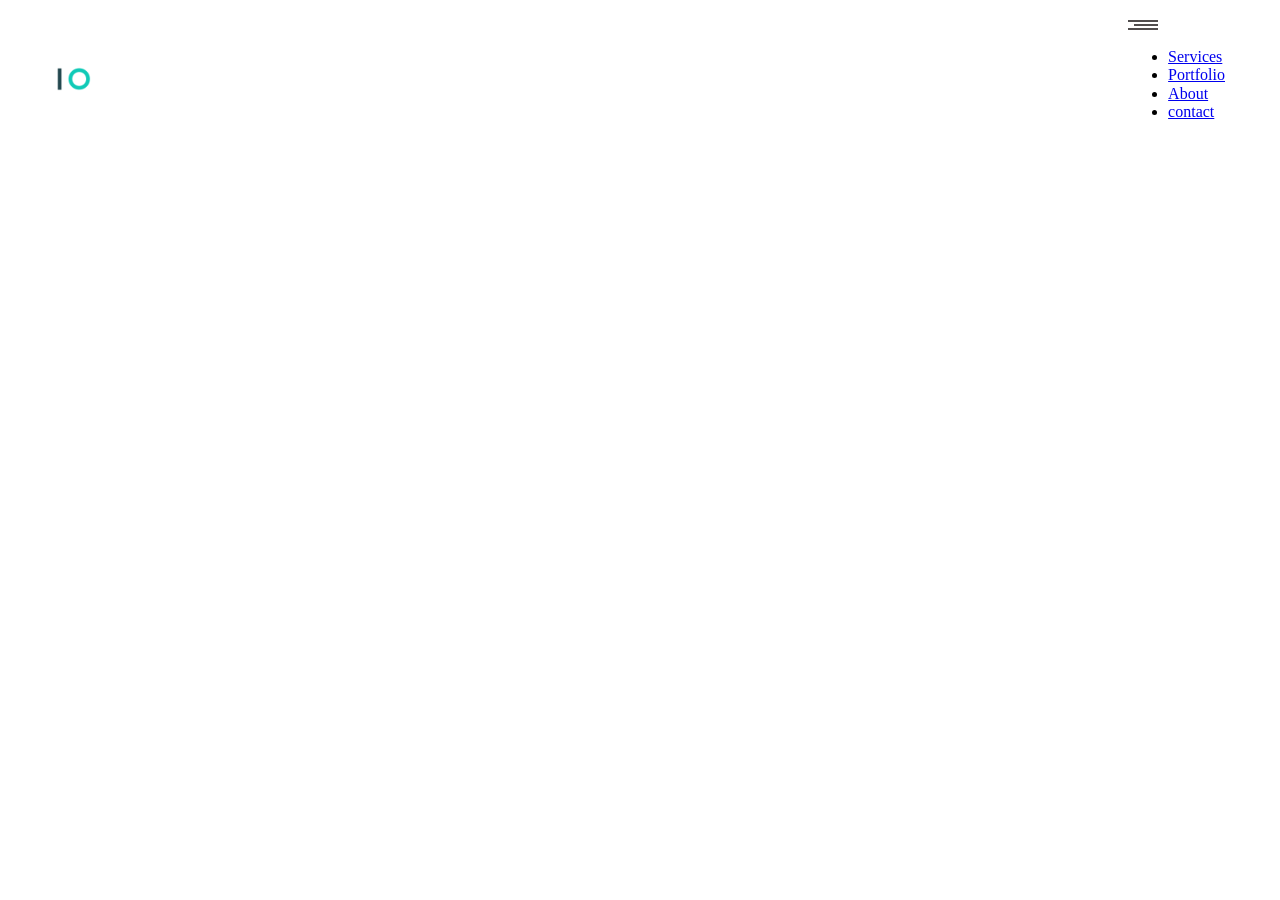
==== index.html @ fdffd924 "First part of the project global css and the first part of the header" ====
<!DOCTYPE html>
<html lang="en">
<head>
    <meta charset="UTF-8">
    <meta name="viewport" content="width=device-width, initial-scale=1.0">
    <title>Leon Template one</title>
        <!---->
    <link rel="stylesheet" href="CSS/leon.css">
        <!---->
    <link rel="stylesheet" href="CSS/normalize.css">
        <!---->
    <link rel="preconnect" href="https://fonts.googleapis.com">
    <link rel="preconnect" href="https://fonts.gstatic.com" crossorigin>
    <link href="https://fonts.googleapis.com/css2?family=Work+Sans:ital,wght@0,100..900;1,100..900&display=swap" rel="stylesheet">
        <!---->
    <link rel="stylesheet" href="CSS/all.min.css">
</head>
<body>
    <!--Start Header-->
    <header class="header">
        <div class="container">
            <img class="logo" src="IMAGES/logo.png" alt="Logo">
            <div class="links">
                <span class="icon">
                    <span></span>
                    <span></span>
                    <span></span>
                </span>
                <ul>
                    <li><a href="#services">Services</a></li>
                    <li><a href="#portfolio">Portfolio</a></li>
                    <li><a href="#about">About</a></li>
                    <li><a href="#contact">contact</a></li>
                </ul>
            </div>
        </div>
    </header>
    <!--End Header-->

</body>
</html>
---- CSS/leon.css ----
/*Start variables*/

/*End variables*/

/********************************************************************************************************************/

/*Start global rules*/
.container {
    padding-left: 15px;
    padding-right: 15px;
    margin-left: auto;
    margin-right: auto;
  }
  /* Small */
  @media (min-width: 768px) {
    .container {
      width: 750px;
    }
  }
  /* Medium */
  @media (min-width: 992px) {
    .container {
      width: 970px;
    }
  }
  /* Large */
  @media (min-width: 1200px) {
    .container {
      width: 1170px;
    }
  }
/*End global rules*/

/********************************************************************************************************************/

/*Start header*/
header {
    padding: 20px;
}

header .container {
    display: flex;
    justify-content: space-between;
    align-items: center;
}

header .logo {
    width: 60px;
}

header .links {
    position: relative;
}

header .links:hover .icon span:nth-child(2) {
    width: 100%;
}

header .links .icon {
    width: 30px;
    display: flex;
    flex-wrap: wrap;    
    justify-content: flex-end;
}

header .links .icon span {
    background-color: #504d4d;
    margin-bottom: 2px;
    justify-content: flex-end;
}

header .links .icon span:first-child {
    height: 2px;
    width: 100%;
}

header .links .icon span:nth-child(2){
    height: 2px;
    width: 80%;
    transition: 0.3s;
}

header .links .icon span:last-child{
    height: 2px;
    width: 100%;

}


/*End header*/
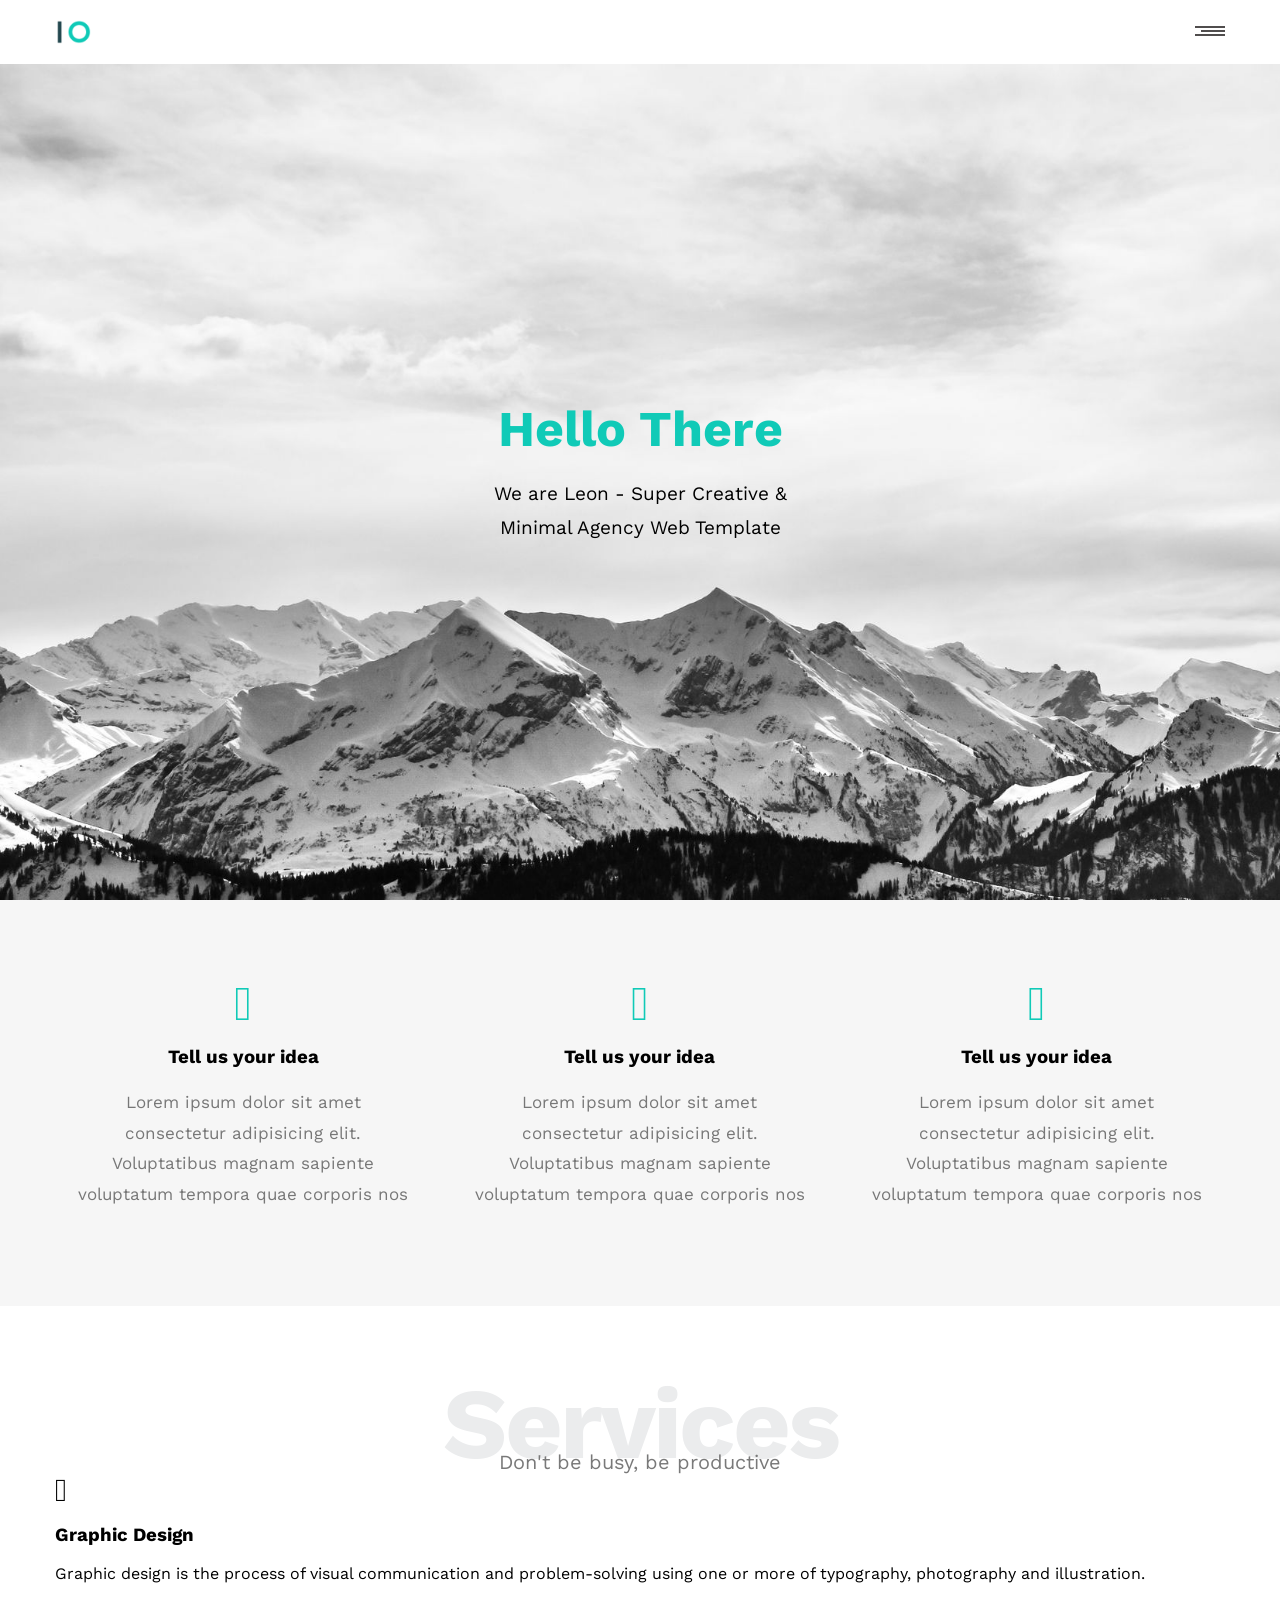
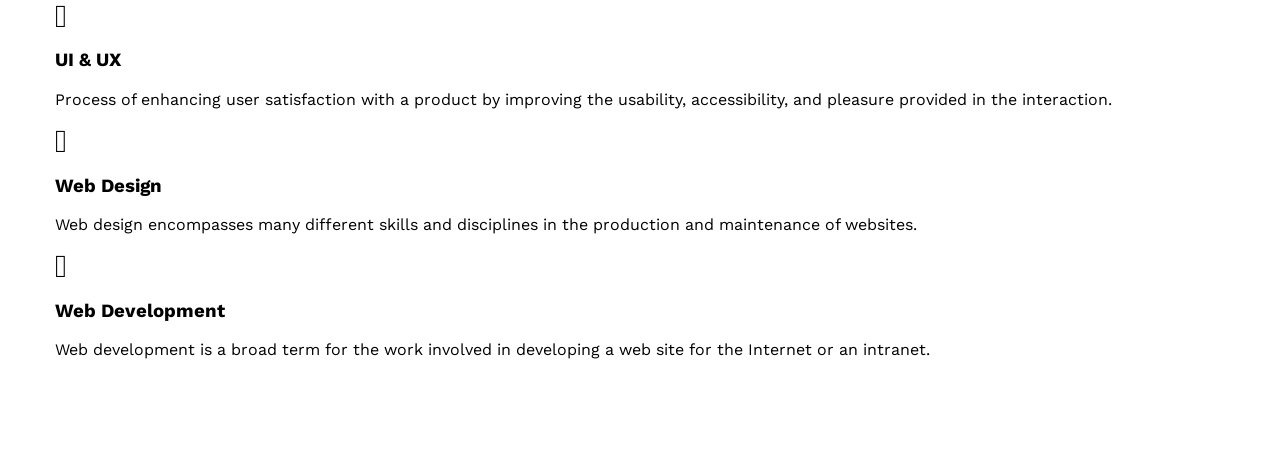
==== commit 48f92593: "finish the feature section with css and the service section without css" ====
--- a/index.html
+++ b/index.html
@@ -36,6 +36,99 @@
         </div>
     </header>
     <!--End Header-->
-
+    <!--Start landing section-->
+    <div class="landing" >
+        <div class="container">
+            <div class="intro-text">
+                <h1>Hello There</h1>
+                <p>We are Leon - Super Creative & Minimal Agency Web Template</p>
+            </div>
+        </div>
+    </div>
+    <!-- End landing section-->
+    <!-- Start features -->
+    <div class="features">
+        <div class = "container">
+            <div class="feat">
+                <i class="fas fa-magic fa-3x"></i>
+                <h3>Tell us your idea</h3>
+                <p>Lorem ipsum dolor sit amet consectetur adipisicing elit. Voluptatibus magnam sapiente voluptatum tempora quae corporis nos</p>  
+            </div>
+            <div class="feat">
+                <i class="fas fa-gem fa-3x"></i>
+                <h3>Tell us your idea</h3>
+                <p>Lorem ipsum dolor sit amet consectetur adipisicing elit. Voluptatibus magnam sapiente voluptatum tempora quae corporis nos</p>  
+            </div>
+            <div class="feat">
+                <i class="fas fa-globe-asia fa-3x"></i>
+                <h3>Tell us your idea</h3>
+                <p>Lorem ipsum dolor sit amet consectetur adipisicing elit. Voluptatibus magnam sapiente voluptatum tempora quae corporis nos</p>  
+            </div>
+        </div>
+    </div>
+    <!-- End features -->
+    <!-- Start Services -->
+    <div class="services" id="services">
+        <div class="container">
+          <h2 class="special-heading">Services</h2>
+          <p>Don't be busy, be productive</p>
+          <div class="services-content">
+            <div class="col">
+              <!-- Start Service -->
+              <div class="srv">
+                <i class="fas fa-palette fa-2x"></i>
+                <div class="text">
+                  <h3>Graphic Design</h3>
+                  <p>
+                    Graphic design is the process of visual communication and problem-solving using one or more of
+                    typography, photography and illustration.
+                  </p>
+                </div>
+              </div>
+              <div class="srv">
+                <i class="fab fa-sketch fa-2x"></i>
+                <div class="text">
+                  <h3>UI & UX</h3>
+                  <p>
+                    Process of enhancing user satisfaction with a product by improving the usability, accessibility, and
+                    pleasure provided in the interaction.
+                  </p>
+                </div>
+              </div>
+              <!-- End Service -->
+            </div>
+            <div class="col">
+              <!-- Start Services -->
+              <div class="srv">
+                <i class="fas fa-vector-square fa-2x"></i>
+                <div class="text">
+                  <h3>Web Design</h3>
+                  <p>
+                    Web design encompasses many different skills and disciplines in the production and maintenance of
+                    websites.
+                  </p>
+                </div>
+              </div>
+              <div class="srv">
+                <i class="fas fa-pencil-ruler fa-2x"></i>
+                <div class="text">
+                  <h3>Web Development</h3>
+                  <p>
+                    Web development is a broad term for the work involved in developing a web site for the Internet or an
+                    intranet.
+                  </p>
+                </div>
+              </div>
+              <!-- End Services -->
+            </div>
+            <div class="col">
+              <div class="image image-column">
+                <img decoding="async" src="images/services.jpg" alt="" />
+              </div>
+            </div>
+          </div>
+        </div>
+      </div>
+      <!-- End Services -->
 </body>
-</html>+</html>
--- a/CSS/leon.css
+++ b/CSS/leon.css
@@ -1,4 +1,7 @@
 /*Start variables*/
+:root {
+  --main-color : #10cab7;
+}
 
 /*End variables*/
 
@@ -29,7 +32,41 @@
       width: 1170px;
     }
   }
+
+  body {
+    font-size: 1em;
+    font-family: 'Work Sans', sans-serif;
+    color: #000 ;
+    
+}
 /*End global rules*/
+
+/*Start components*/
+.special-heading {
+  color: #ebeced;
+  font-size: 100px;
+  text-align: center;
+  font-weight: 300px;
+  letter-spacing: -3px;
+  margin: 0;
+}
+
+.special-heading + p {
+  margin: -30px 0 0;
+  font-size: 20px;
+  text-align: center;
+  color: #797979;
+}
+
+@media (max-width :767px ) {
+  .special-heading {
+    font-size: 60px;
+  }
+  .special-heading + p {
+    margin: -20px 0 0;
+  }
+}
+/*End components*/
 
 /********************************************************************************************************************/
 
@@ -51,6 +88,8 @@
 header .links {
     position: relative;
 }
+
+/*the icon*/
 
 header .links:hover .icon span:nth-child(2) {
     width: 100%;
@@ -86,7 +125,126 @@
 
 }
 
+/**/
+/*the links*/
+header .links ul {
+    list-style: none;
+    margin: 0;
+    padding: 0;
+    background-color: #f6f6f6;
+    position: absolute;
+    right: 0;
+    min-width: 200px;
+    top: calc(100% + 15px);
+    display: none;
+    z-index: 1;
+  }
+
+header .links:hover ul {
+  display: block;
+}
+
+header .links ul::before {
+  content: "" ;
+  border-width: 10px;
+  border-style: solid;
+  border-color: transparent transparent #f6f6f6 transparent;
+  position: absolute;
+  right: 5px;
+  top: -18px;
+}
+
+header .links ul li a {
+    display: block;
+    padding: 15px;
+    text-decoration: none;
+    color: #000;
+    transition: 0.3s;
+}
+
+header .links ul li a:hover {
+  padding-left: 25px;
+}
+
+header .links ul li:not(:last-child) a{
+  border-bottom:  1px solid #ddd;
+}
+
 
 /*End header*/
-
-
+/********************************************************************************************************************/
+
+/*Start landing section*/
+.landing {
+  background-image: url(../IMAGES/landing.jpg);
+  background-size: cover;
+  height: calc(100vh - 64px);
+  position: relative;
+}
+
+.landing .container .intro-text{
+  position: absolute;
+  left: 50%;
+  top: 50%;
+  text-align: center;
+  transform: translate(-50% , -50%);
+  width: 320px;
+  max-width: 100%;
+  
+}
+
+.landing .container .intro-text h1{
+  margin: 0;
+  font-weight: bold;
+  font-size: 50px;
+  color: var(--main-color);
+
+
+}
+
+.landing .container .intro-text p{
+  font-size: 19px;
+  line-height: 1.8;
+}
+/*End landing section*/
+/***********************************************************************************************************************/
+/*Strat features */
+.features {
+  padding-top: 60px;
+  padding-bottom: 60px;
+  background-color: #f6f6f6;
+}
+
+.features .container {
+  display: grid;
+  grid-template-columns: repeat(auto-fill , minmax(300px, 1fr));
+  grid-gap: 20px;
+}
+
+.features .feat {
+  padding: 20px;
+  text-align: center;
+}
+
+.features .feat i {
+  color: var(--main-color);
+}
+
+.features .feat h3 {
+  font-weight: 800px;
+  margin: 30px o;
+}
+
+.features .feat p {
+  line-height: 1.8;
+  color: #777;
+  font-size: 17px;
+}
+/*End features*/
+
+/*Start services*/
+.services {
+  padding-top: 60px;
+  padding-bottom: 60px;
+}
+/*End sevrices*/
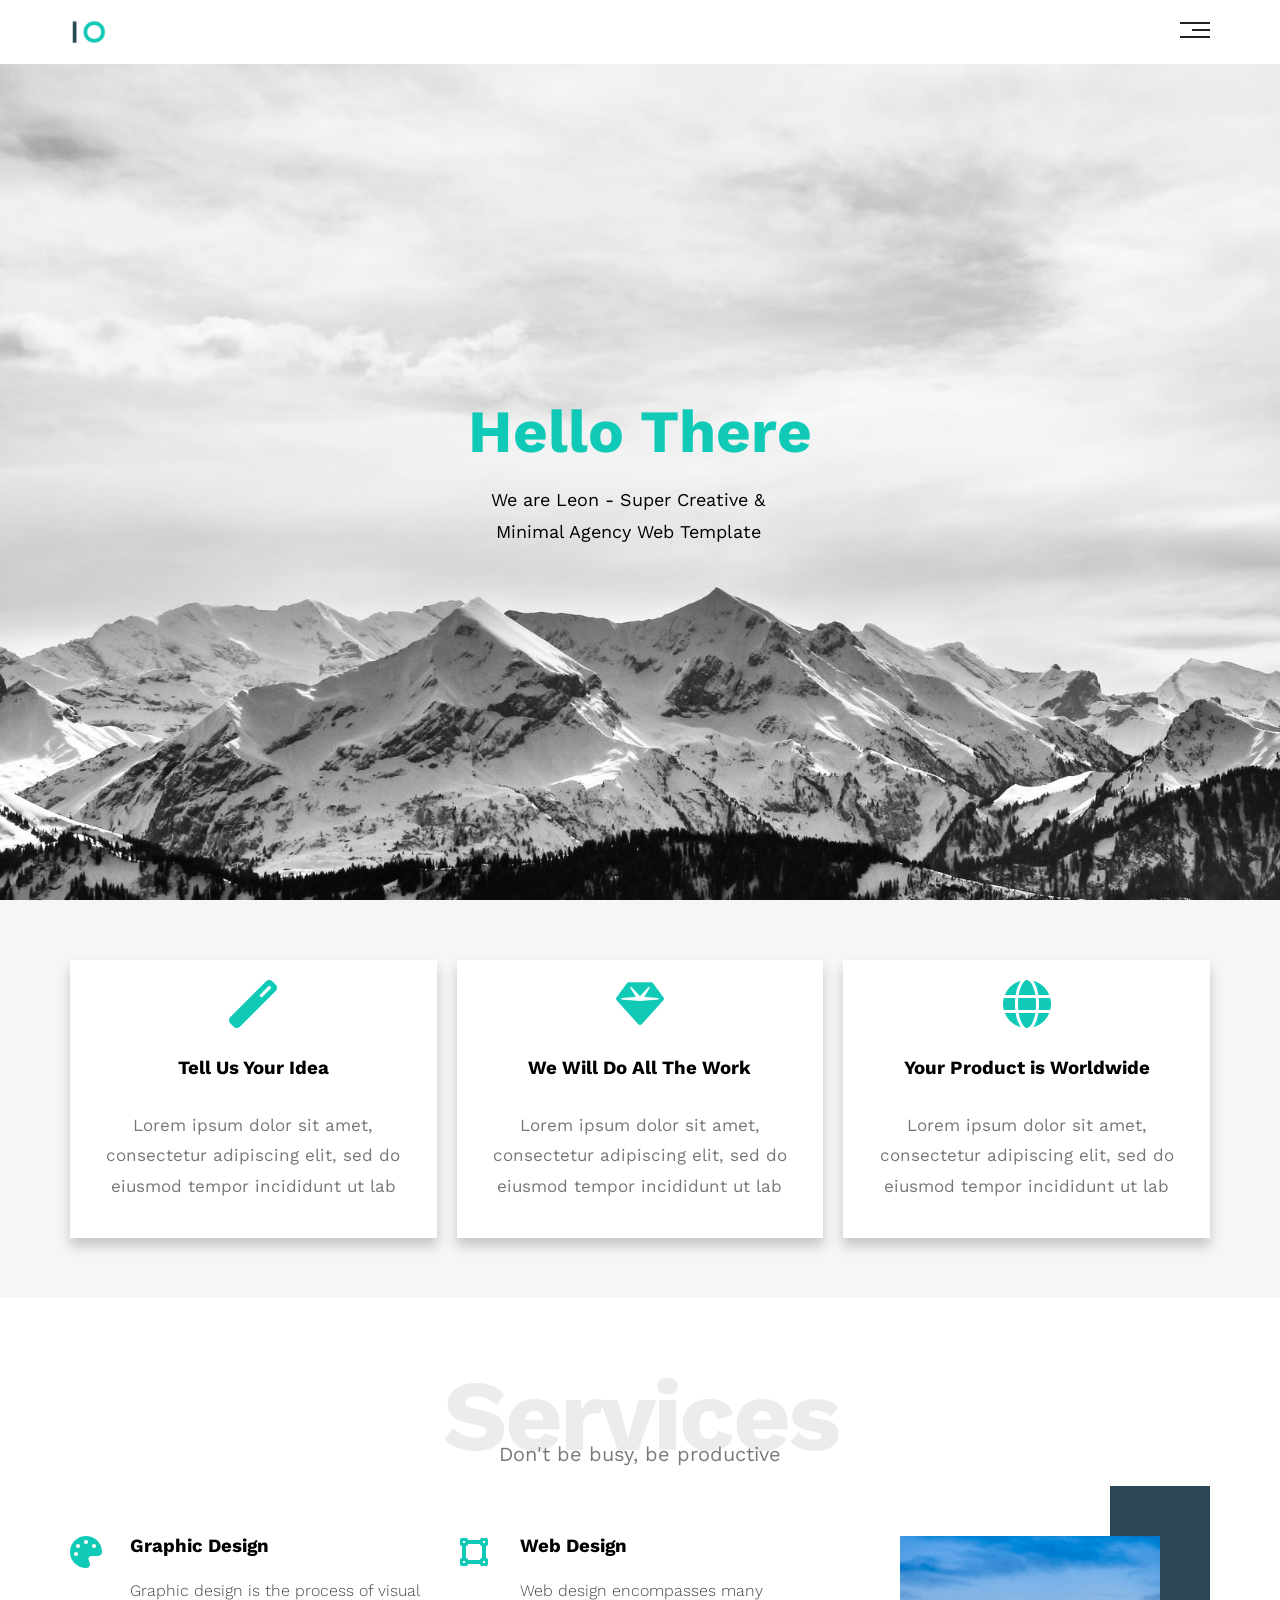
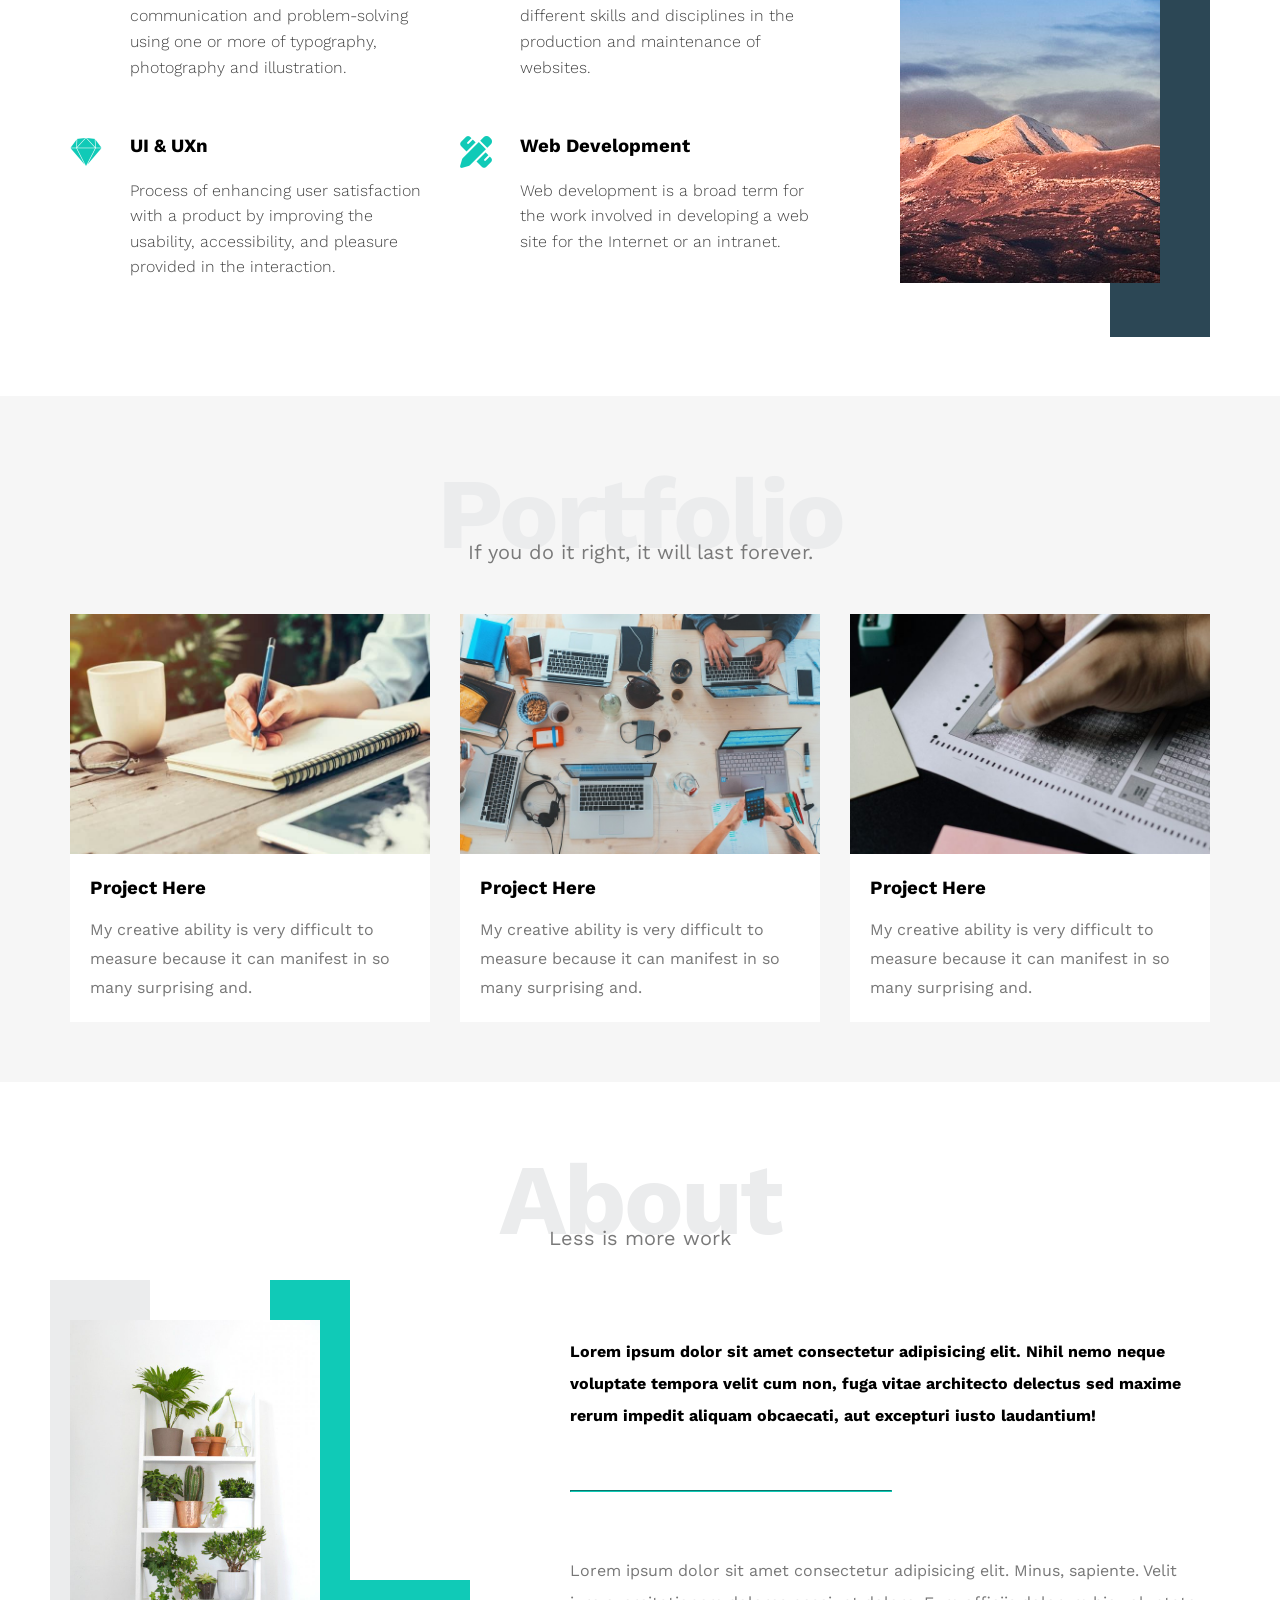
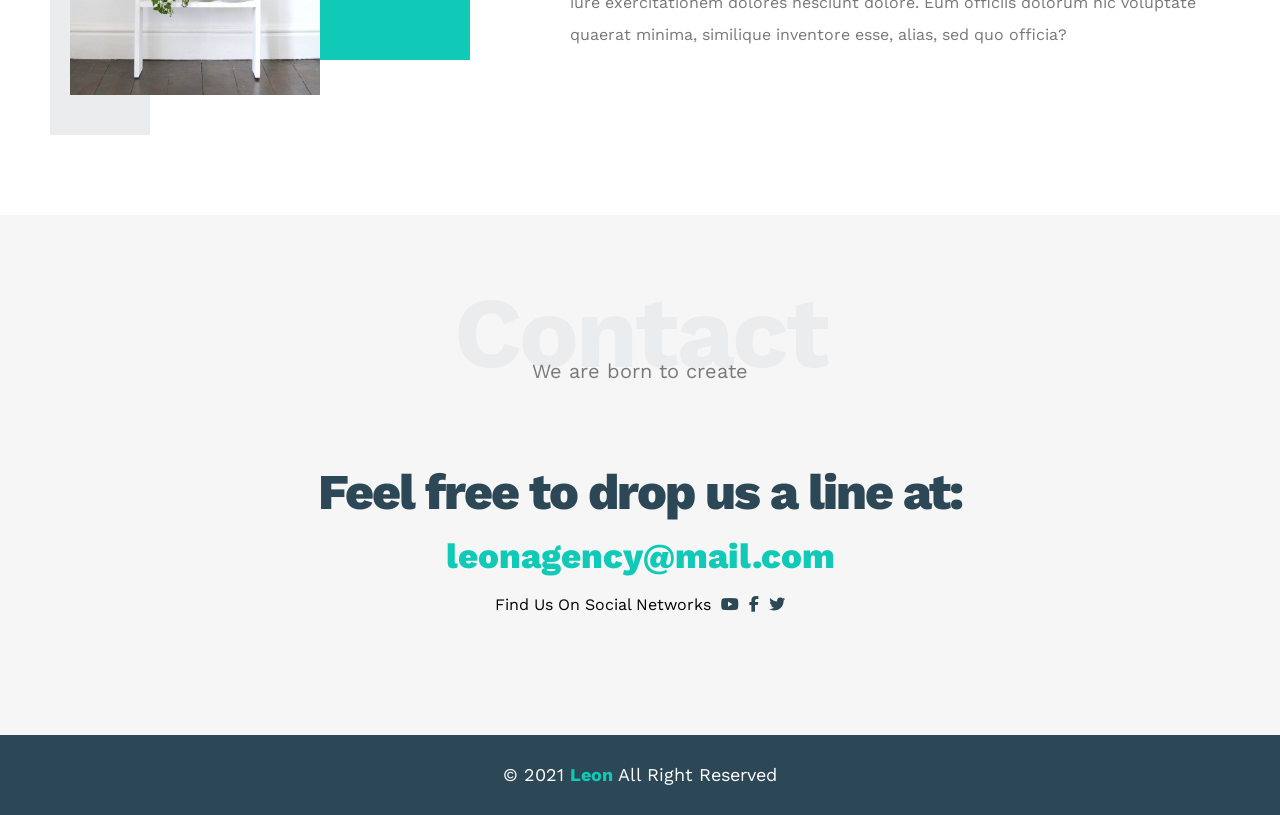
==== commit 482a9350: "first commit" ====
--- a/index.html
+++ b/index.html
@@ -1,134 +1,197 @@
 <!DOCTYPE html>
 <html lang="en">
-<head>
-    <meta charset="UTF-8">
-    <meta name="viewport" content="width=device-width, initial-scale=1.0">
-    <title>Leon Template one</title>
-        <!---->
-    <link rel="stylesheet" href="CSS/leon.css">
-        <!---->
-    <link rel="stylesheet" href="CSS/normalize.css">
-        <!---->
-    <link rel="preconnect" href="https://fonts.googleapis.com">
-    <link rel="preconnect" href="https://fonts.gstatic.com" crossorigin>
-    <link href="https://fonts.googleapis.com/css2?family=Work+Sans:ital,wght@0,100..900;1,100..900&display=swap" rel="stylesheet">
-        <!---->
-    <link rel="stylesheet" href="CSS/all.min.css">
-</head>
-<body>
-    <!--Start Header-->
-    <header class="header">
-        <div class="container">
-            <img class="logo" src="IMAGES/logo.png" alt="Logo">
-            <div class="links">
-                <span class="icon">
-                    <span></span>
-                    <span></span>
-                    <span></span>
-                </span>
-                <ul>
-                    <li><a href="#services">Services</a></li>
-                    <li><a href="#portfolio">Portfolio</a></li>
-                    <li><a href="#about">About</a></li>
-                    <li><a href="#contact">contact</a></li>
-                </ul>
-            </div>
+  <head>
+    <meta charset="UTF-8" />
+    <meta name="viewport" content="width=device-width, initial-scale=1.0" />
+    <title>Leon</title>
+    <link rel="stylesheet" href="css/leon.css" />
+    <link rel="stylesheet" href="css/normalize.css" />
+    <link rel="stylesheet" href="css/all.min.css">
+    <link rel="preconnect" href="https://fonts.googleapis.com" />
+    <link rel="preconnect" href="https://fonts.gstatic.com" crossorigin />
+    <link
+      href="https://fonts.googleapis.com/css2?family=Work+Sans:ital,wght@0,100..900;1,100..900&display=swap"
+      rel="stylesheet"
+    />
+  </head>
+  <body>
+    <!--Header-->
+    <header>
+      <div class="container">
+        <img class="logo" src="images/logo.png" alt="Logo">
+        <div class="links">
+          <span class="icon">
+            <span></span>
+            <span></span>
+            <span></span>
+          </span>
+          <ul>
+            <li><a href="#services">Services</a></li>
+            <li><a href="#portfolio">Portfolio</a></li>
+            <li><a href="#about">About</a></li>
+            <li><a href="#contact">Contact</a></li>
+          </ul>
         </div>
+      </div>
     </header>
     <!--End Header-->
-    <!--Start landing section-->
-    <div class="landing" >
-        <div class="container">
-            <div class="intro-text">
-                <h1>Hello There</h1>
-                <p>We are Leon - Super Creative & Minimal Agency Web Template</p>
+    <!--Start Landing section-->
+    <div class="landing">
+      <div class="intro-text">
+        <h1>Hello There</h1>
+        <p>We are Leon - Super Creative & Minimal Agency Web Template</p>
+      </div>
+    </div>
+    <!--End Landing section-->
+    <!--Start Feature-->
+    <div class="features">
+      <div class="container">
+        <div class="feat">
+          <i class="fas fa-magic fa-3x"></i>
+          <h3>Tell Us Your Idea</h3>
+          <p>Lorem ipsum dolor sit amet, consectetur adipiscing elit, sed do eiusmod tempor incididunt ut lab</p>
+        </div>
+        <div class="feat">
+          <i class="fas fa-gem fa-3x"></i>
+          <h3>We Will Do All The Work</h3>
+          <p>Lorem ipsum dolor sit amet, consectetur adipiscing elit, sed do eiusmod tempor incididunt ut lab</p>
+        </div>
+        <div class="feat">
+          <i class="fas fa-globe fa-3x"></i>
+          <h3>Your Product is Worldwide</h3>
+          <p>Lorem ipsum dolor sit amet, consectetur adipiscing elit, sed do eiusmod tempor incididunt ut lab</p>
+        </div>
+      </div> <!-- Closing the missing container div -->
+    </div>
+    <!--End Feature-->
+    <!--Start Services -->
+    <div class="services">
+      <div class="container">
+        <h2 class="special-heading">Services</h2>
+        <p>Don't be busy, be productive</p>
+        <div class="services-content">
+          <div class="col">
+            <!--Start service-->
+            <div class="srv">
+              <i class="fas fa-palette fa-2x"></i>
+              <div class="text">
+                <h3>Graphic Design</h3>
+                <p>Graphic design is the process of visual communication and problem-solving using one or more of typography, photography and illustration.</p>
+              </div>
             </div>
-        </div>
+            <!--End service-->
+            <!--Start service-->
+            <div class="srv">
+              <i class="fab fa-sketch fa-2x"></i>
+              <div class="text">
+                <h3>UI & UXn</h3>
+                <p>Process of enhancing user satisfaction with a product by improving the usability, accessibility, and pleasure provided in the interaction.</p>
+              </div>
+            </div>
+            <!--End service-->
+          </div>
+          <div class="col">
+            <!--Start service-->
+            <div class="srv">
+              <i class="fas fa-vector-square fa-2x"></i>
+              <div class="text">
+                <h3>Web Design</h3>
+                <p>Web design encompasses many different skills and disciplines in the production and maintenance of websites.</p>
+              </div>
+            </div>
+            <!--End service-->
+            <!--Start service-->
+            <div class="srv">
+              <i class="fas fa-pencil-ruler fa-2x"></i>
+              <div class="text">
+                <h3>Web Development</h3>
+                <p>Web development is a broad term for the work involved in developing a web site for the Internet or an intranet.</p>
+              </div>
+            </div>
+            <!--End service-->
+          </div>
+          <div class="col">
+            <div class="image image-column">
+              <img src="images/services.jpg" alt="services">
+            </div>
+          </div>
+        </div> <!-- Closing the missing div -->
+      </div>
     </div>
-    <!-- End landing section-->
-    <!-- Start features -->
-    <div class="features">
-        <div class = "container">
-            <div class="feat">
-                <i class="fas fa-magic fa-3x"></i>
-                <h3>Tell us your idea</h3>
-                <p>Lorem ipsum dolor sit amet consectetur adipisicing elit. Voluptatibus magnam sapiente voluptatum tempora quae corporis nos</p>  
+    
+    <!--End Services -->
+    <!--Start portfolio-->
+    <div class="portfolio">
+      <div class="container">
+        <h2 class="special-heading">Portfolio</h2>
+        <p>If you do it right, it will last forever.</p>
+        <div class="portfolio-content">
+          <div class="carde">
+            <img src="images/portfolio-1.jpg" alt="portfolio-1">
+            <div class="info">
+              <h3>Project Here</h3>
+              <p>My creative ability is very difficult to measure because it can manifest in so many surprising and.</p>
             </div>
-            <div class="feat">
-                <i class="fas fa-gem fa-3x"></i>
-                <h3>Tell us your idea</h3>
-                <p>Lorem ipsum dolor sit amet consectetur adipisicing elit. Voluptatibus magnam sapiente voluptatum tempora quae corporis nos</p>  
+          </div>
+          <div class="carde">
+            <img src="images/portfolio-2.jpg" alt="portfolio-2">
+            <div class="info">
+              <h3>Project Here</h3>
+              <p>My creative ability is very difficult to measure because it can manifest in so many surprising and.</p>
             </div>
-            <div class="feat">
-                <i class="fas fa-globe-asia fa-3x"></i>
-                <h3>Tell us your idea</h3>
-                <p>Lorem ipsum dolor sit amet consectetur adipisicing elit. Voluptatibus magnam sapiente voluptatum tempora quae corporis nos</p>  
-            </div>
-        </div>
-    </div>
-    <!-- End features -->
-    <!-- Start Services -->
-    <div class="services" id="services">
-        <div class="container">
-          <h2 class="special-heading">Services</h2>
-          <p>Don't be busy, be productive</p>
-          <div class="services-content">
-            <div class="col">
-              <!-- Start Service -->
-              <div class="srv">
-                <i class="fas fa-palette fa-2x"></i>
-                <div class="text">
-                  <h3>Graphic Design</h3>
-                  <p>
-                    Graphic design is the process of visual communication and problem-solving using one or more of
-                    typography, photography and illustration.
-                  </p>
-                </div>
-              </div>
-              <div class="srv">
-                <i class="fab fa-sketch fa-2x"></i>
-                <div class="text">
-                  <h3>UI & UX</h3>
-                  <p>
-                    Process of enhancing user satisfaction with a product by improving the usability, accessibility, and
-                    pleasure provided in the interaction.
-                  </p>
-                </div>
-              </div>
-              <!-- End Service -->
-            </div>
-            <div class="col">
-              <!-- Start Services -->
-              <div class="srv">
-                <i class="fas fa-vector-square fa-2x"></i>
-                <div class="text">
-                  <h3>Web Design</h3>
-                  <p>
-                    Web design encompasses many different skills and disciplines in the production and maintenance of
-                    websites.
-                  </p>
-                </div>
-              </div>
-              <div class="srv">
-                <i class="fas fa-pencil-ruler fa-2x"></i>
-                <div class="text">
-                  <h3>Web Development</h3>
-                  <p>
-                    Web development is a broad term for the work involved in developing a web site for the Internet or an
-                    intranet.
-                  </p>
-                </div>
-              </div>
-              <!-- End Services -->
-            </div>
-            <div class="col">
-              <div class="image image-column">
-                <img decoding="async" src="images/services.jpg" alt="" />
-              </div>
+          </div>
+          <div class="carde">
+            <img src="images/portfolio-3.jpg" alt="portfolio-3">
+            <div class="info">
+              <h3>Project Here</h3>
+              <p>My creative ability is very difficult to measure because it can manifest in so many surprising and.</p>
             </div>
           </div>
         </div>
+
+
       </div>
-      <!-- End Services -->
-</body>
+    </div>
+    <!--End portfolio-->
+    <!--Start about-->
+    <div class="about">
+      <div class="container">
+        <h2 class="special-heading">About</h2>
+        <p>Less is more work </p>
+        <div class="about-content">
+          <div class="image">
+            <img src="images/about.jpg" alt="a  bout">
+          </div>
+          <div class="text">
+            <p>Lorem ipsum dolor sit amet consectetur adipisicing elit. Nihil nemo neque voluptate tempora velit cum non, fuga vitae architecto delectus sed maxime rerum impedit aliquam obcaecati, aut excepturi iusto laudantium! </p>
+            <hr>
+            <p>Lorem ipsum dolor sit amet consectetur adipisicing elit. Minus, sapiente. Velit iure exercitationem dolores nesciunt dolore. Eum officiis dolorum hic voluptate quaerat minima, similique inventore esse, alias, sed quo officia? </p>
+          </div>
+        </div>
+      </div>
+    </div>
+    <!--End about-->
+    <!--Start Contact-->
+    <div class="contact">
+      <div class="container">
+        <h2 class="special-heading">Contact</h2>
+        <p>We are born to create</p>
+        <div class="info">
+          <p class="label">Feel free to drop us a line at:</p>
+          <a href="mailto:leonagency@mail.com" class="link">leonagency@mail.com</a>
+          <div class="social">
+            Find Us On Social Networks
+            <i class="fab fa-youtube"></i>
+            <i class="fab fa-facebook-f"></i>
+            <i class="fab fa-twitter"></i>
+          </div>
+        </div>
+      </div>
+    </div>
+    <!--End Contact-->
+
+    <footer>
+      © 2021 <span>Leon</span> All Right Reserved
+    </footer>
+  </body>
 </html>
--- a/css/leon.css
+++ b/css/leon.css
@@ -0,0 +1,503 @@
+/*Variables*/
+:root {
+    --main-color: #10cab7;
+    --secondary-color: #2c4755;
+    --section-padding: 60px;
+    --section-background: #f6f6f6;
+    --main-duration: 0.5s;
+}
+/*Global Rules*/
+
+
+* {
+    -webkit-box-sizing: border-box;
+    -moz-box-sizing: border-box;
+    box-sizing: border-box;
+}
+
+html {
+    scroll-behavior: smooth;
+}
+
+body {
+    font-family: "Work sans",sans-serif;
+}
+
+.container {
+    padding-left: 15px;
+    padding-right: 15px;
+    margin-left: auto;
+    margin-right: auto;
+}
+
+/*small*/
+@media (min-width:768px ) {
+    .container{
+        width: 750px;
+    }
+}
+
+/*medium*/
+@media (min-width:792px ) {
+    .container{
+        width: 970px;
+    }
+}
+
+/*large*/
+@media (min-width:1200px ) {
+    .container{
+        width: 1170px;
+    }
+}
+
+/*End Global rules*/
+/*Start Components*/
+.special-heading {
+    color: #ebeced;
+    text-align: center;
+    font-size: 100px;
+    font-weight: 800px;
+    letter-spacing: -3px;
+    margin: 0;
+}
+
+.special-heading + p{
+    margin: -30px 0;
+    font-size: 20px;
+    text-align: center;
+    color: #797979;
+}
+
+@media (max-width:767px) {
+    .special-heading {
+        font-size: 60px;
+    }
+    .special-heading + p {
+        margin-top: -20px;
+    }
+}
+/*End Components*/
+/*Start header*/
+header {
+    padding: 20px;
+}
+
+header .container {
+    display: flex;
+    justify-content: space-between;
+    align-items: center;
+
+}
+
+header .container .logo {
+    width: 60px;
+}
+
+header .links {
+    position: relative;
+}
+
+header .links:hover .icon span:nth-child(2){
+    width: 100%;
+}
+
+header .links .icon {
+    width: 30px;
+    display: flex;
+    flex-wrap: wrap;
+    justify-content: flex-end;
+}
+
+header .links .icon span {
+    background-color: #222;
+    margin-bottom: 5px;
+    
+
+}
+
+header .links .icon span:first-child {
+    width: 100%;
+    height: 2px;
+}
+
+header .links .icon span:nth-child(2) {
+    width: 60%;
+    height: 2px;
+    transition: .3s;
+
+}
+
+header .links .icon span:last-child {
+    width: 100%;
+    height: 2px;
+}
+
+header .links ul {
+    list-style: none;
+    margin: 0;
+    padding: 0;
+    background-color: #f2f2f2;
+    position: absolute;
+    right: 0;
+    min-width: 200px;
+    top: calc(100% + 15px);
+    display: none;
+    z-index: 1;
+
+}
+
+header .links:hover ul {
+    display: block;
+}
+
+header .links ul::before {
+    content: "";
+    border-width: 10px;
+    border-style: solid;
+    border-color: transparent transparent #f2f2f2 transparent;
+    position: absolute;
+    right: 5px;
+    top: -20px;
+}
+
+header .links ul li a{
+    display: block;
+    padding: 15px;
+    text-decoration: none;
+    color: #222;
+    transition: .3s;
+}
+
+header .links ul li a:hover {
+    margin-left: 25px;
+}
+
+header .links ul li:not(:last-child) {
+    border-bottom: 1px solid #ddd ;
+}
+/*End Header*/
+/*Start Landing*/
+.landing {
+    background-image: url("../images/landing.jpg");
+    background-size: cover;
+    height: calc(100vh - 64px);
+    position: relative;
+}
+
+.landing .intro-text {
+    position: absolute;
+    left: 50%;
+    top: 50%;
+    text-align: center;
+    transform: translate(-50%,-50%);
+
+}
+
+.landing .intro-text h1{
+    margin: 0;
+    font-weight: bold;
+    font-size: 60px;
+    color: var(--main-color);
+
+}
+
+.landing .intro-text p{
+    font-size: 18px;
+    line-height: 1.8;
+    width: 320px;
+    max-width: 100%;
+}
+/*End Landing*/
+/*Start Features*/
+.features {
+    padding-top: 60px;
+    padding-bottom: 60px;
+    background-color: #f6f6f6;
+
+}
+
+.features .container {
+    display: grid;
+    grid-template-columns: repeat(auto-fill, minmax(300px, 1fr));
+    grid-gap: 20px;
+}
+
+
+
+.features .feat {
+    padding: 20px;
+    text-align: center;
+    background-color: white;
+    box-shadow: 0 8px 12px rgba(0, 0, 0, 0.2);
+}
+
+
+.features .feat i {
+    color: var(--main-color);
+}
+
+.features .feat h3 {
+    font-weight: 800px;
+    margin: 30px 0;
+}
+
+.features .feat p {
+    line-height: 1.8;
+    color: #777;
+    font-size: 17px;
+}
+/*End Features*/
+
+/* Start Services  */
+.services {
+    padding-top: var(--section-padding);
+    padding-bottom: var(--section-padding);
+  }
+  .services .services-content {
+    display: grid;
+    grid-template-columns: repeat(auto-fill, minmax(300px, 1fr));
+    grid-gap: 30px;
+    margin-top: 100px;
+  }
+  .services .services-content .srv {
+    display: flex;
+    margin-bottom: 40px;
+  }
+  @media (max-width: 767px) {
+    .services .services-content .srv {
+      flex-direction: column;
+      text-align: center;
+    }
+  }
+  .services .services-content .srv i {
+    color: var(--main-color);
+    flex-basis: 60px;
+  }
+  .services .services-content .srv .text {
+    flex: 1;
+  }
+  .services .services-content .srv .text h3 {
+    margin: 0 0 20px;
+  }
+  .services .services-content .srv .text p {
+    color: #444;
+    font-weight: 300;
+    line-height: 1.6;
+  }
+  .services .services-content .image {
+    text-align: center;
+    position: relative;
+  }
+  .services .services-content .image::before {
+    content: "";
+    background-color: var(--secondary-color);
+    width: 100px;
+    height: calc(100% + 100px);
+    top: -50px;
+    position: absolute;
+    right: 0;
+    z-index: -1;
+  }
+  .services .services-content .image img {
+    width: 260px;
+  }
+  @media (max-width: 1199px) {
+    .image-column {
+      display: none;
+    }
+  }
+  /* Start Services  */
+
+/*Strat portfolio*/
+.portfolio {
+    padding-top: var(--section-padding);
+    padding-bottom: var(--section-padding);
+    background-color: var(--section-background);
+}
+
+.portfolio .portfolio-content {
+    display: grid;
+    grid-template-columns: repeat(auto-fill, minmax(300px, 1fr));
+    grid-gap: 30px;
+    margin-top: 80px;
+}
+
+.portfolio .portfolio-content .carde  {
+    background-color: white;
+
+}
+
+.portfolio .portfolio-content .carde img {
+    max-width: 100%;
+}
+
+.portfolio .portfolio-content .carde  .info {
+    padding: 20px;
+}
+
+.portfolio .portfolio-content .carde  .info h3 {
+    margin: 0;  
+}
+
+.portfolio .portfolio-content .carde  .info p {
+    color: #777;
+    margin-bottom: 0;
+    line-height: 1.8;
+}
+/*End Portfolio*/
+
+/*Start about*/
+.about {
+    padding-top: var(--section-padding);
+    padding-bottom: calc(var(--section-padding) + 60px );
+}
+
+.about .about-content{
+    margin-top: 100px;
+    display: flex;
+    flex-wrap: wrap;
+    justify-content: space-between;
+}
+
+@media (max-width:991px) {
+    .about .about-content {
+        flex-direction: column;
+        text-align: center;
+    }
+}
+
+.about .about-content .image {
+    position: relative;
+    width: 250px;
+    height: 375px;
+}
+
+@media (max-width:991px) {
+    .about .about-content .image {
+    margin: 0 auto 60px;
+    }
+
+}
+
+.about .about-content .image::before {
+    content: "";
+    position: absolute;
+    background-color: #ebeced;
+    width: 100px;
+    height: calc(100% + 80px);
+    top: -40px;
+    left: -20px;
+    z-index: -1;}
+
+.about .about-content .image::after{
+    content: "";
+    position: absolute;
+    width: 120px;
+    height: 300px;
+    border-left: 80px solid var(--main-color);
+    border-bottom: 80px solid var(--main-color);
+    top: -40px;
+    right: -150px;
+    z-index: -1 ;
+
+}
+
+@media (max-width:991px) {
+    .about .about-content .image::before,
+    .about .about-content .image::after {
+        display: none;
+    }
+}
+
+.about .about-content .image img {
+    max-width: 100%;
+}
+
+.about .about-content .text {
+    flex-basis: calc(100% - 500px);
+}
+
+.about .about-content .text p:first-of-type {
+    font-weight: bold;
+    line-height: 2;
+    margin-bottom: 50px;
+} 
+
+.about .about-content .text hr {
+    border-color:  var(--main-color);
+    width: 50%;
+    display: inline-block;
+} 
+
+.about .about-content .text p:last-of-type {
+    line-height: 2;
+    margin-top: 50px;
+    color: #777;
+} 
+
+
+/*End about*/
+
+/*Start contact*/
+.contact {
+    padding-top: var(--section-padding);
+    padding-bottom: var(--section-padding);
+    background-color: var(--section-background);
+}
+
+.contact .info {
+    padding-top: var(--section-padding);
+    padding-bottom: var(--section-padding);
+    text-align: center;
+}
+
+.contact .info .label {
+    font-size: 50px;
+    font-weight: 800;
+    color: var(--secondary-color);
+    letter-spacing: -2px;
+    margin-bottom: 15px;
+
+}
+
+.contact .info .link {
+    display: block;
+    font-size: 35px;
+    font-weight: 800;
+    color: var(--main-color);
+    text-decoration: none;
+}
+
+.contact .info .social {
+    display: flex;
+    justify-content: center;
+    margin-top: 20px;
+    font-size: 16px;
+
+}
+
+.contact .info .social  i {
+    margin-left:  10px;
+    color: var(--secondary-color);
+}
+
+@media (max-width:767px) {
+    .contact .info .label,
+    .contact .info .link{
+        font-size: 25px;
+    }
+}
+/*End contact*/
+
+footer {
+    background-color: var(--secondary-color);
+  color: white;
+  padding: 30px 10px;
+  text-align: center;
+  font-size: 18px;
+}
+
+footer span {
+    font-weight: bold;
+    color: var(--main-color);}
